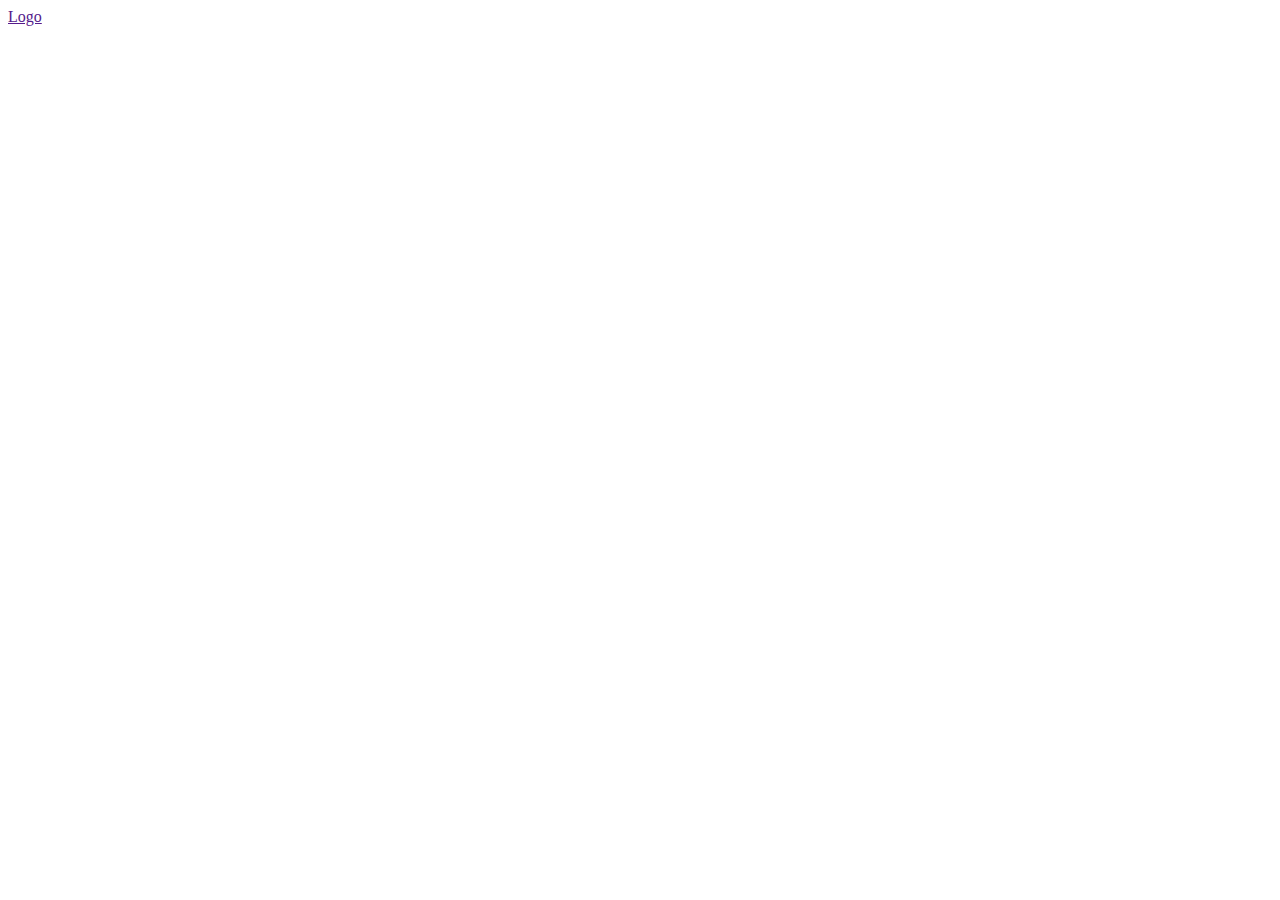
==== index.html @ 465f1e40 "Index: starting this page" ====
<!DOCTYPE html>
<html lang="en">
  <head>
    <meta charset="UTF-8" />
    <meta http-equiv="X-UA-Compatible" content="IE=edge" />
    <meta name="viewport" content="width=device-width, initial-scale=1.0" />
    <title>Mi Blog</title>
    <link rel="stylesheet" href="./css/main.css" />
  </head>
  <body>
    <header>
      <section class="sotial-media"></section>
      <nav>
        <section class="logo">
          <a href="">Logo</a>
        </section>
        <ul></ul>
      </nav>
    </header>
  </body>
</html>
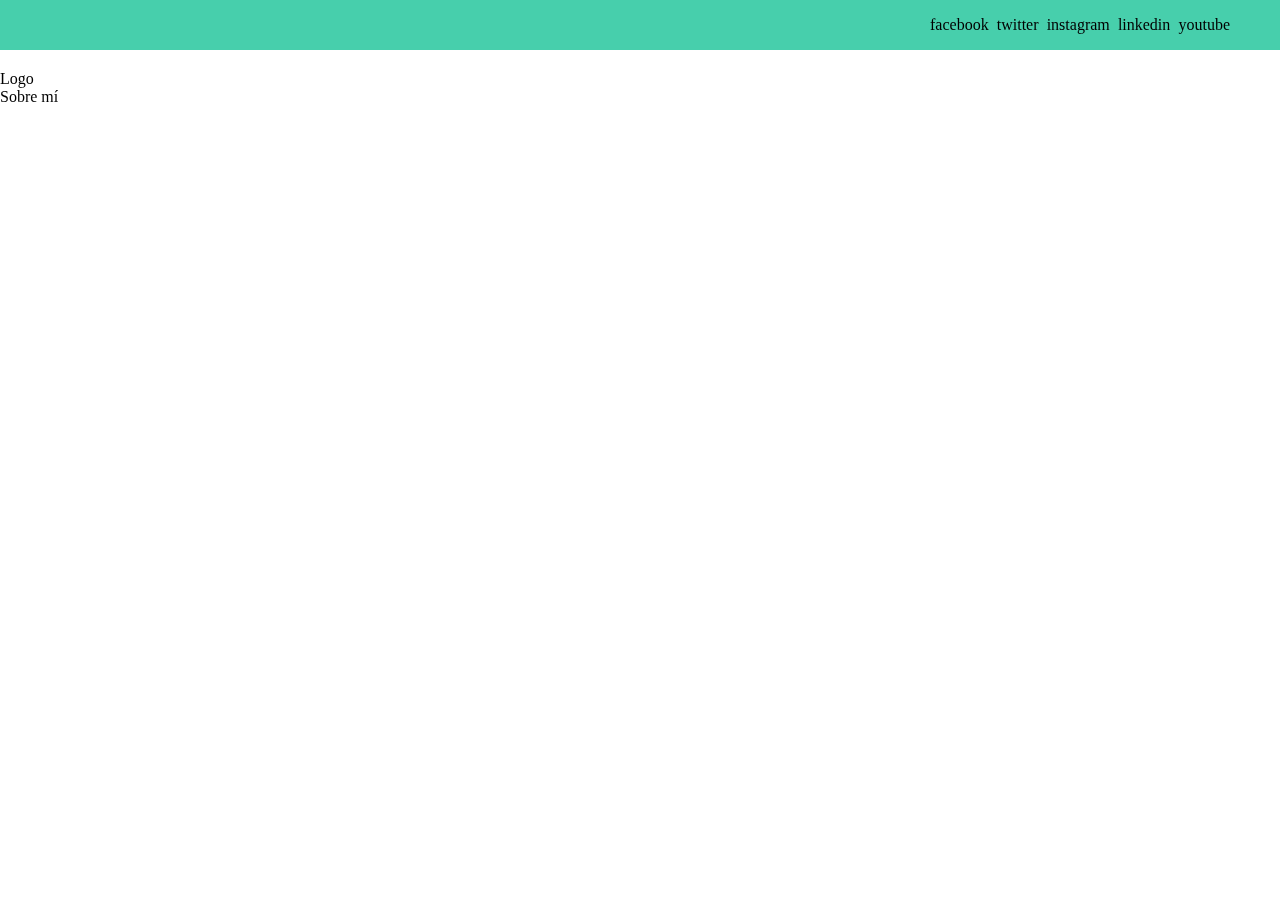
==== commit ebe3b1fc: "Index: header styles finished" ====
--- a/index.html
+++ b/index.html
@@ -9,12 +9,22 @@
   </head>
   <body>
     <header>
-      <section class="sotial-media"></section>
+      <section class="header-icons-container">
+        <div class="icons">
+          <a href="/">facebook</a>
+          <a href="/">twitter</a>
+          <a href="/">instagram</a>
+          <a href="/">linkedin</a>
+          <a href="/">youtube</a>
+        </div>
+      </section>
       <nav>
-        <section class="logo">
-          <a href="">Logo</a>
+        <section class="nav-logo-container">
+          <a href="/">Logo</a>
         </section>
-        <ul></ul>
+        <section class="profile-link">
+          <a href="perfil.html">Sobre mí</a>
+        </section>
       </nav>
     </header>
   </body>
--- a/css/main.css
+++ b/css/main.css
@@ -0,0 +1,39 @@
+* {
+  box-sizing: border-box;
+  padding: 0;
+  margin: 0;
+}
+body {
+  position: fixed;
+  top: 0;
+  bottom: 0;
+  left: 0;
+  right: 0;
+}
+a {
+  text-decoration: none;
+  display: inline;
+  color: #000;
+}
+header {
+  width: 100%;
+  height: 140px;
+  display: grid;
+  grid-template-rows: repeat(2, 1fr);
+}
+header .header-icons-container {
+  width: 100%;
+  height: 50px;
+  display: grid;
+  background-color: #47cfac;
+}
+header .header-icons-container .icons {
+  width: 300px;
+  height: auto;
+  display: flex;
+  justify-items: flex-end;
+  align-items: center;
+  justify-content: space-between;
+  justify-self: end;
+  margin-right: 50px;
+}
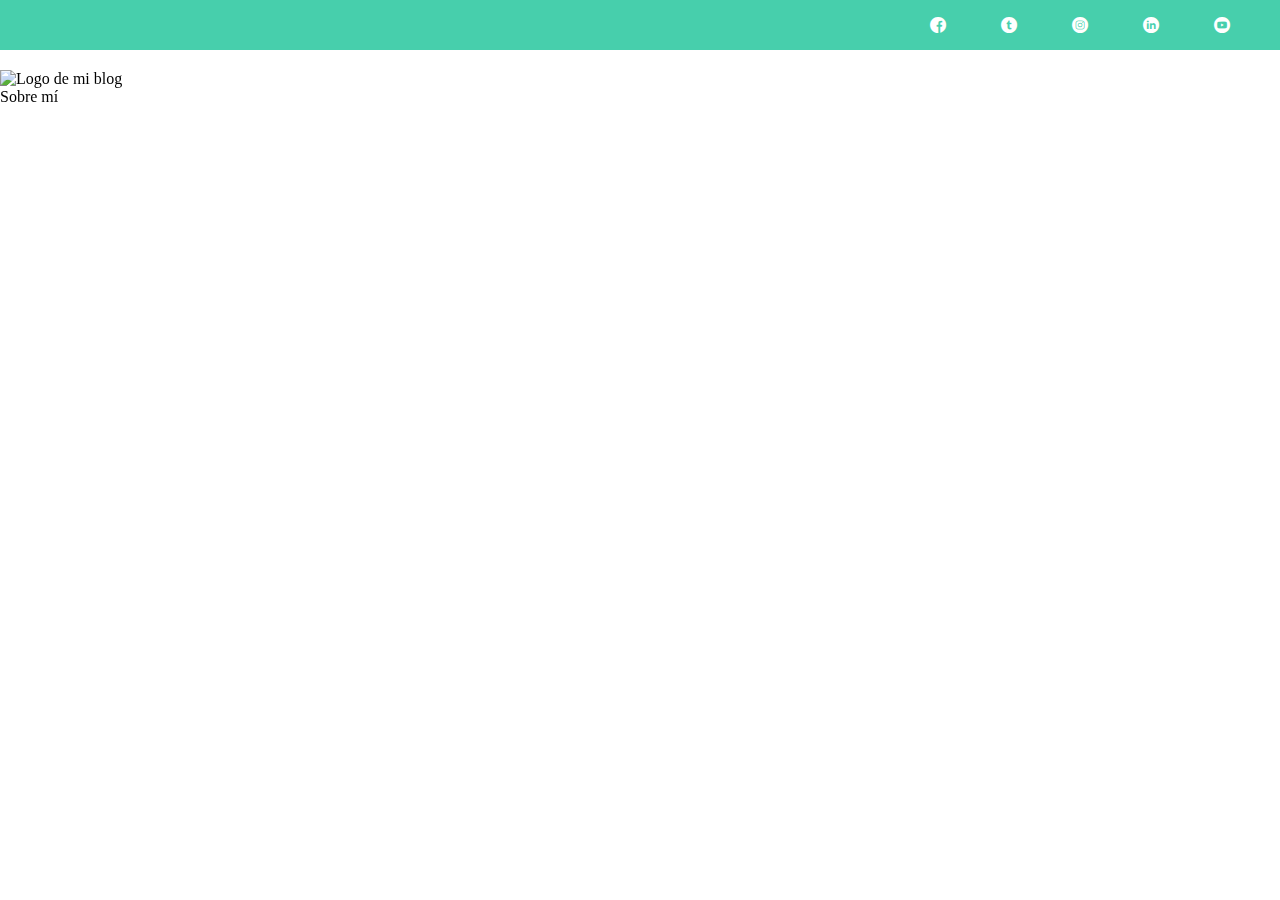
==== commit 2a043adc: "Index: 7 Agregando Iconos" ====
--- a/index.html
+++ b/index.html
@@ -2,25 +2,26 @@
 <html lang="en">
   <head>
     <meta charset="UTF-8" />
-    <meta http-equiv="X-UA-Compatible" content="IE=edge" />
     <meta name="viewport" content="width=device-width, initial-scale=1.0" />
+    <meta http-equiv="X-UA-Compatible" content="ie=edge" />
     <title>Mi Blog</title>
-    <link rel="stylesheet" href="./css/main.css" />
+    <link rel="stylesheet" href="css/main.css" />
+    <link rel="stylesheet" href="css/font/flaticon.css" />
   </head>
   <body>
     <header>
       <section class="header-icons-container">
         <div class="icons">
-          <a href="/">facebook</a>
-          <a href="/">twitter</a>
-          <a href="/">instagram</a>
-          <a href="/">linkedin</a>
-          <a href="/">youtube</a>
+          <a href="/"><span class="fimanager flaticon-001-facebook"></span></a>
+          <a href="/"><span class="fimanager flaticon-002-twitter"></span></a>
+          <a href="/"><span class="fimanager flaticon-011-instagram"></span></a>
+          <a href="/"><span class="fimanager flaticon-010-linkedin"></span></a>
+          <a href="/"><span class="fimanager flaticon-008-youtube"></span></a>
         </div>
       </section>
       <nav>
         <section class="nav-logo-container">
-          <a href="/">Logo</a>
+          <a href="/"> <img src="/" alt="Logo de mi blog" /> </a>
         </section>
         <section class="profile-link">
           <a href="perfil.html">Sobre mí</a>
--- a/css/main.css
+++ b/css/main.css
@@ -1,9 +1,6 @@
-* {
-  box-sizing: border-box;
+body {
+  margin: 0;
   padding: 0;
-  margin: 0;
-}
-body {
   position: fixed;
   top: 0;
   bottom: 0;
@@ -13,13 +10,14 @@
 a {
   text-decoration: none;
   display: inline;
-  color: #000;
+  color: black;
 }
+
 header {
   width: 100%;
   height: 140px;
   display: grid;
-  grid-template-rows: repeat(2, 1fr);
+  grid-template-rows: 1fr 1fr;
 }
 header .header-icons-container {
   width: 100%;
@@ -37,3 +35,6 @@
   justify-self: end;
   margin-right: 50px;
 }
+header .icons span {
+  color: white;
+}
--- a/css/font/flaticon.css
+++ b/css/font/flaticon.css
@@ -0,0 +1,51 @@
+@font-face {
+  font-family: "Flaticon";
+  src: url("./Flaticon.eot");
+  src: url("./Flaticon.eot?#iefix") format("embedded-opentype"),
+       url("./Flaticon.woff2") format("woff2"),
+       url("./Flaticon.woff") format("woff"),
+       url("./Flaticon.ttf") format("truetype"),
+       url("./Flaticon.svg#Flaticon") format("svg");
+  font-weight: normal;
+  font-style: normal;
+}
+
+@media screen and (-webkit-min-device-pixel-ratio:0) {
+  @font-face {
+    font-family: "Flaticon";
+    src: url("./Flaticon.svg#Flaticon") format("svg");
+  }
+}
+
+.fimanager:before {
+      display: inline-block;
+  font-family: "Flaticon";
+  font-style: normal;
+  font-weight: normal;
+  font-variant: normal;
+  line-height: 1;
+  text-decoration: inherit;
+  text-rendering: optimizeLegibility;
+  text-transform: none;
+  -moz-osx-font-smoothing: grayscale;
+  -webkit-font-smoothing: antialiased;
+  font-smoothing: antialiased;
+    display: block;
+}
+
+.flaticon-001-facebook:before { content: "\f100"; }
+.flaticon-002-twitter:before { content: "\f101"; }
+.flaticon-003-whatsapp:before { content: "\f102"; }
+.flaticon-004-groupme:before { content: "\f103"; }
+.flaticon-005-kik:before { content: "\f104"; }
+.flaticon-006-skype:before { content: "\f105"; }
+.flaticon-007-periscope:before { content: "\f106"; }
+.flaticon-008-youtube:before { content: "\f107"; }
+.flaticon-009-itunes:before { content: "\f108"; }
+.flaticon-010-linkedin:before { content: "\f109"; }
+.flaticon-011-instagram:before { content: "\f10a"; }
+.flaticon-012-messenger:before { content: "\f10b"; }
+.flaticon-013-twitter:before { content: "\f10c"; }
+.flaticon-014-snapchat:before { content: "\f10d"; }
+.flaticon-015-reddit:before { content: "\f10e"; }
+.flaticon-016-tiktok:before { content: "\f10f"; }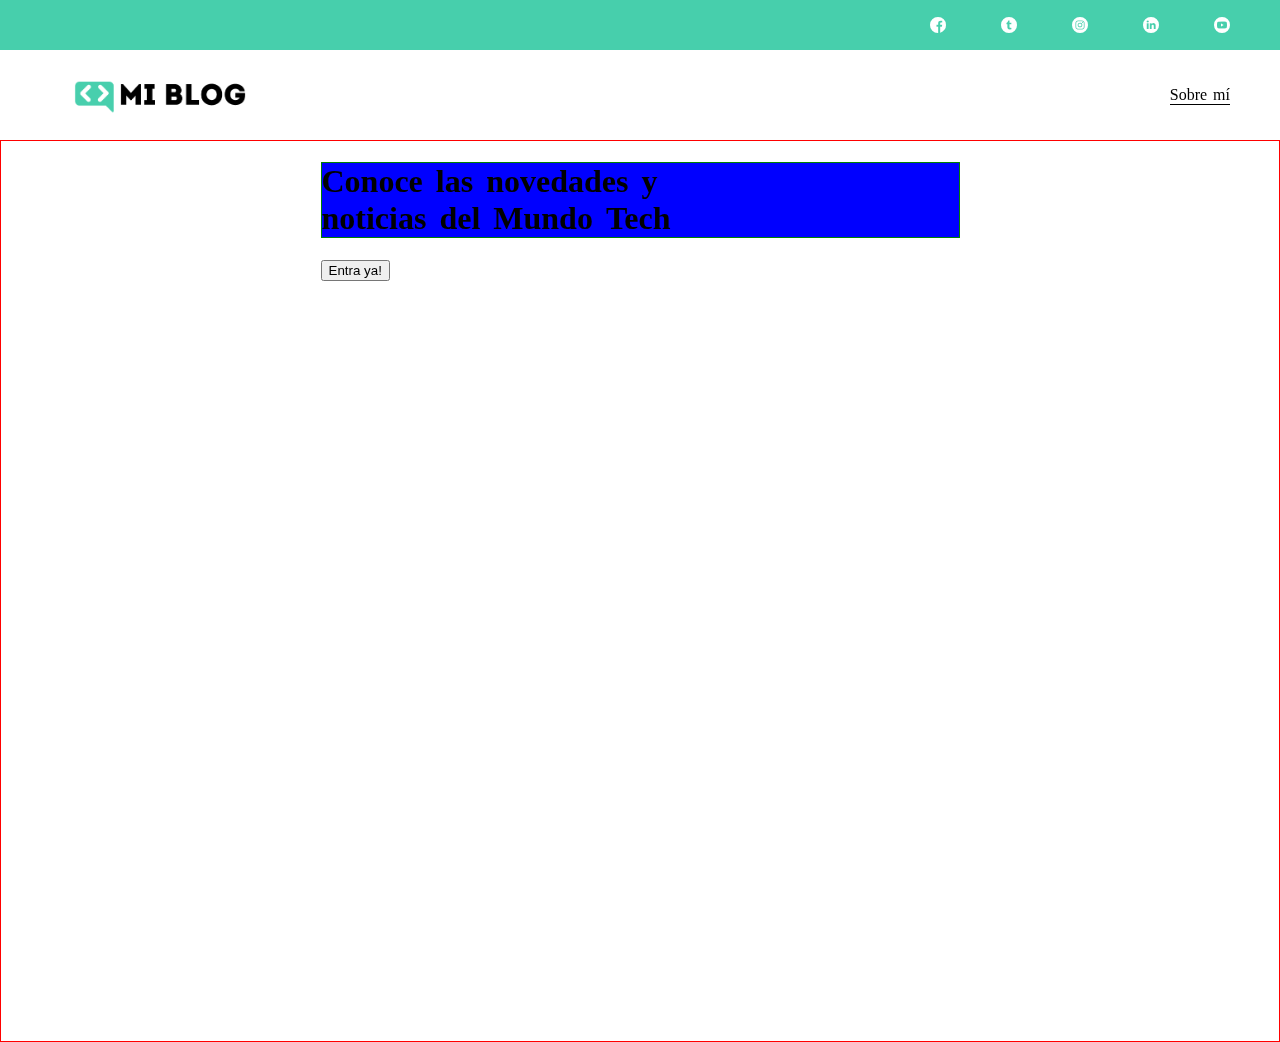
==== commit dde8f3df: "Index: deleted files" ====
--- a/index.html
+++ b/index.html
@@ -21,12 +21,23 @@
       </section>
       <nav>
         <section class="nav-logo-container">
-          <a href="/"> <img src="/" alt="Logo de mi blog" /> </a>
+          <a href="/">
+            <img src="./assets/img/logo.png" alt="Logo de mi blog" />
+          </a>
         </section>
         <section class="profile-link">
           <a href="perfil.html">Sobre mí</a>
         </section>
       </nav>
     </header>
+    <main class="hero-container">
+      <section>
+        <h1>
+          Conoce las novedades y <br />
+          noticias del Mundo Tech
+        </h1>
+        <input type="button" value="Entra ya!" />
+      </section>
+    </main>
   </body>
 </html>
--- a/css/main.css
+++ b/css/main.css
@@ -6,6 +6,7 @@
   bottom: 0;
   left: 0;
   right: 0;
+  font-family: Flaticon;
 }
 a {
   text-decoration: none;
@@ -38,3 +39,41 @@
 header .icons span {
   color: white;
 }
+header nav {
+  display: grid;
+  grid-template-columns: 1fr 1fr;
+  height: 90px;
+}
+header nav .nav-logo-container {
+  margin-left: 50px;
+}
+header nav .profile-link {
+  display: flex;
+  align-items: center;
+  justify-content: flex-end;
+  margin-right: 50px;
+}
+header nav .nav-logo-container img {
+  width: 220px;
+  margin-top: 10px;
+}
+header nav .profile-link a {
+  color: black;
+  border-bottom: 1px solid black;
+}
+/* ---------- MAIN ---------- */
+.hero-container {
+  border: 1px solid red;
+  height: 100%;
+  display: grid;
+  grid-template-columns: repeat(4, 1fr);
+}
+.hero-container section {
+  grid-column: 2 / 4;
+}
+.hero-container h1 {
+  grid-column-start: 3;
+  background: blue;
+  border: 1px solid green;
+}
+/* ---------- END MAIN ---------- */
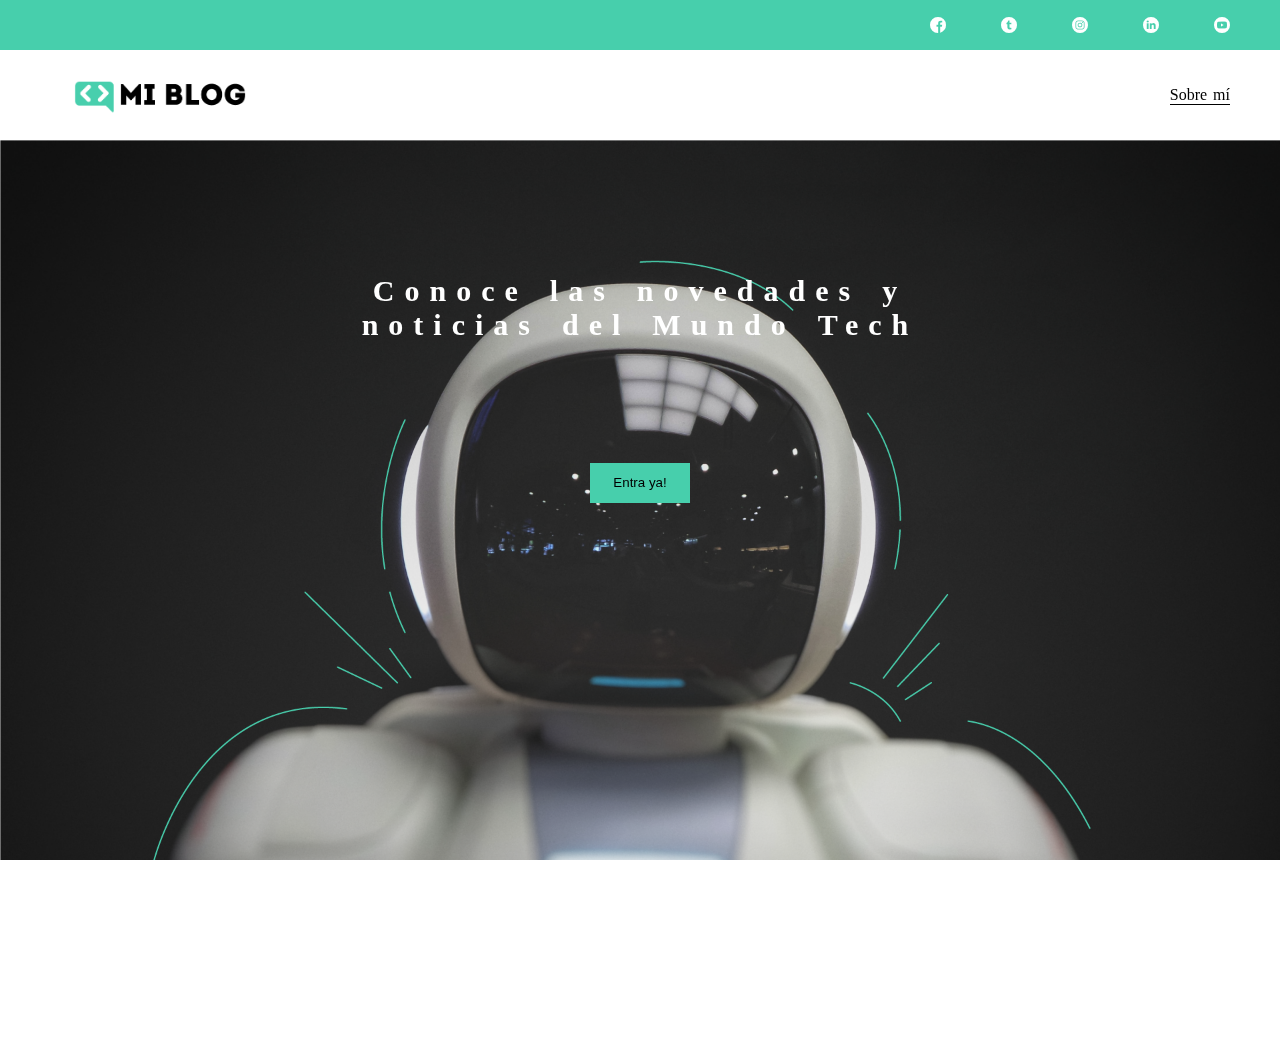
==== commit 880cf83c: "Images updated" ====
--- a/index.html
+++ b/index.html
@@ -22,7 +22,7 @@
       <nav>
         <section class="nav-logo-container">
           <a href="/">
-            <img src="./assets/img/logo.png" alt="Logo de mi blog" />
+            <img src="./assets/img/logo-image.png" alt="Logo de mi blog" />
           </a>
         </section>
         <section class="profile-link">
--- a/css/main.css
+++ b/css/main.css
@@ -1,6 +1,12 @@
-body {
+* {
+  box-sizing: border-box;
   margin: 0;
   padding: 0;
+}
+:root {
+  --green: #47cfac;
+}
+body {
   position: fixed;
   top: 0;
   bottom: 0;
@@ -24,7 +30,7 @@
   width: 100%;
   height: 50px;
   display: grid;
-  background-color: #47cfac;
+  background-color: var(--green);
 }
 header .header-icons-container .icons {
   width: 300px;
@@ -61,19 +67,36 @@
   color: black;
   border-bottom: 1px solid black;
 }
+
 /* ---------- MAIN ---------- */
 .hero-container {
-  border: 1px solid red;
-  height: 100%;
+  height: 100vh;
   display: grid;
   grid-template-columns: repeat(4, 1fr);
+  background-image: url(/assets/img/hero-image.png);
+  background-repeat: no-repeat;
+  background-size: 100%;
 }
 .hero-container section {
+  height: 350px;
+  margin-top: 80px;
   grid-column: 2 / 4;
+  font-size: 15px;
+  display: grid;
+  grid-template-rows: repeat(2, 1fr);
+  place-items: center;
 }
 .hero-container h1 {
-  grid-column-start: 3;
-  background: blue;
-  border: 1px solid green;
+  color: #fff;
+  font-weight: 700;
+  font-size: 30px;
+  letter-spacing: 10px;
+  text-align: center;
+}
+.hero-container input {
+  width: 100px;
+  height: 40px;
+  background: var(--green);
+  border: none;
 }
 /* ---------- END MAIN ---------- */
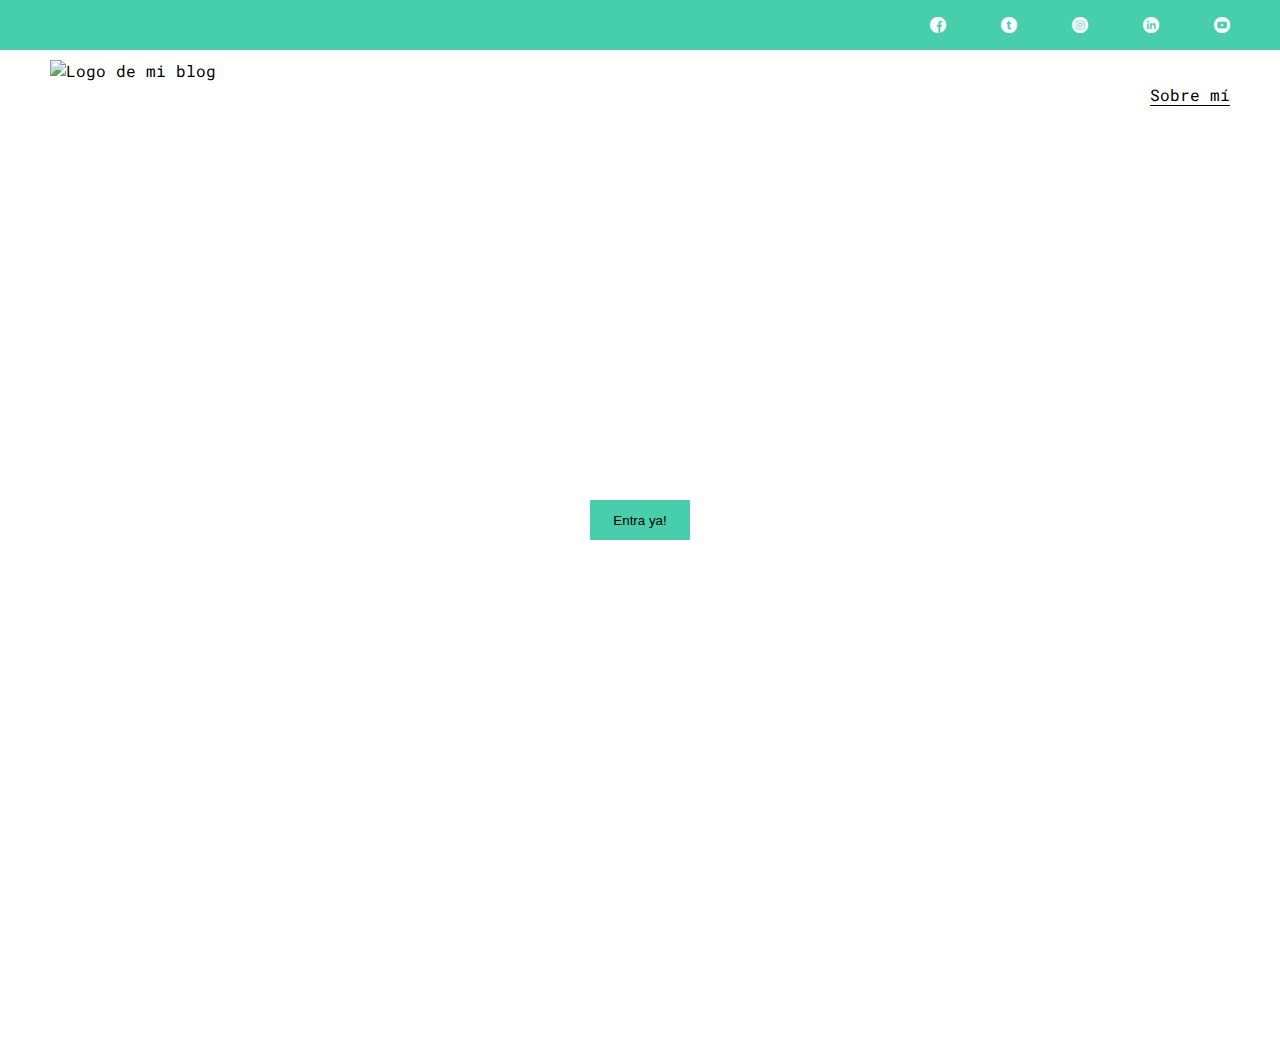
==== commit 53b706ce: "PostImg: imagenes insertadas desde el servidor de PostImage" ====
--- a/index.html
+++ b/index.html
@@ -7,6 +7,11 @@
     <title>Mi Blog</title>
     <link rel="stylesheet" href="css/main.css" />
     <link rel="stylesheet" href="css/font/flaticon.css" />
+    <link rel="preconnect" href="https://fonts.gstatic.com" />
+    <link
+      href="https://fonts.googleapis.com/css2?family=Roboto+Mono:wght@400;500;700&family=Roboto+Slab:wght@400;700&family=Roboto:ital,wght@0,400;0,700;0,900;1,500&display=swap"
+      rel="stylesheet"
+    />
   </head>
   <body>
     <header>
@@ -22,7 +27,10 @@
       <nav>
         <section class="nav-logo-container">
           <a href="/">
-            <img src="./assets/img/logo-image.png" alt="Logo de mi blog" />
+            <img
+              src="https://i.postimg.cc/k5FXFsDv/logo-image.png"
+              alt="Logo de mi blog"
+            />
           </a>
         </section>
         <section class="profile-link">
@@ -30,13 +38,15 @@
         </section>
       </nav>
     </header>
-    <main class="hero-container">
+    <main class="main-hero-container">
       <section>
         <h1>
           Conoce las novedades y <br />
           noticias del Mundo Tech
         </h1>
-        <input type="button" value="Entra ya!" />
+        <button class="home-main-button">
+          <a href="./blogs.html">Entra ya!</a>
+        </button>
       </section>
     </main>
   </body>
--- a/css/main.css
+++ b/css/main.css
@@ -7,19 +7,22 @@
   --green: #47cfac;
 }
 body {
-  position: fixed;
-  top: 0;
-  bottom: 0;
-  left: 0;
-  right: 0;
-  font-family: Flaticon;
+  font-family: "Roboto Mono", monospace;
+  margin: 0;
+  padding: 0;
 }
 a {
   text-decoration: none;
   display: inline;
   color: black;
 }
-
+/* .home-body {
+  position: fixed;
+  top: 0;
+  bottom: 0;
+  left: 0;
+  right: 0;
+} */
 header {
   width: 100%;
   height: 140px;
@@ -69,16 +72,16 @@
 }
 
 /* ---------- MAIN ---------- */
-.hero-container {
+.main-hero-container {
   height: 100vh;
   display: grid;
   grid-template-columns: repeat(4, 1fr);
-  background-image: url(/assets/img/hero-image.png);
+  background-image: url(https://i.postimg.cc/ZRbYfNdt/hero-image.png);
   background-repeat: no-repeat;
   background-size: 100%;
 }
-.hero-container section {
-  height: 350px;
+.main-hero-container section {
+  height: 400px;
   margin-top: 80px;
   grid-column: 2 / 4;
   font-size: 15px;
@@ -86,17 +89,80 @@
   grid-template-rows: repeat(2, 1fr);
   place-items: center;
 }
-.hero-container h1 {
+.main-hero-container h1 {
   color: #fff;
   font-weight: 700;
   font-size: 30px;
   letter-spacing: 10px;
   text-align: center;
 }
-.hero-container input {
+.main-hero-container .home-main-button {
   width: 100px;
   height: 40px;
   background: var(--green);
   border: none;
 }
 /* ---------- END MAIN ---------- */
+
+/* ---------- PAGINA BLOGS ---------- */
+.blogs-main {
+  display: grid;
+}
+.blogs-news-container {
+  background-color: #e6e9ed;
+  padding: 0 50px 40px;
+}
+.blogs-main-new {
+  display: grid;
+  grid-template-columns: 2fr 1fr;
+  grid-template-rows: 2fr;
+}
+.blogs-news-img-container {
+  grid-column: 1;
+}
+.blogs-news-img-container img {
+  width: 85%;
+}
+.blogs-news-info-container {
+  grid-column: 2;
+}
+.blogs-news-info-container p {
+  margin-bottom: 35px;
+}
+.blogs-posts-container {
+  padding: 0 50px 40px;
+}
+.blogs-posts-container h3 {
+  border-bottom: 1px solid #cdd2da;
+  padding-bottom: 20px;
+  text-align: center;
+}
+.blogs-button {
+  border: 1px solid #47cfac;
+  padding: 10px 15px;
+  font-size: 12px;
+}
+.blogs-posts-container .post-container {
+  display: inline-block;
+  padding-left: 10px;
+  max-width: 30%;
+  margin-bottom: 50px;
+}
+.blogs-posts-container .post-container p {
+  margin-bottom: 35px;
+}
+.blogs-posts-container .post-container img {
+  width: 100%;
+}
+footer {
+  width: 100%;
+  height: 80px;
+  background-color: #22272d;
+  border-top: 35px solid #47cfac;
+  text-align: center;
+}
+footer p {
+  color: white;
+  margin-top: 15px;
+}
+/* ---------- FIN PAGINA BLOGS ---------- */
